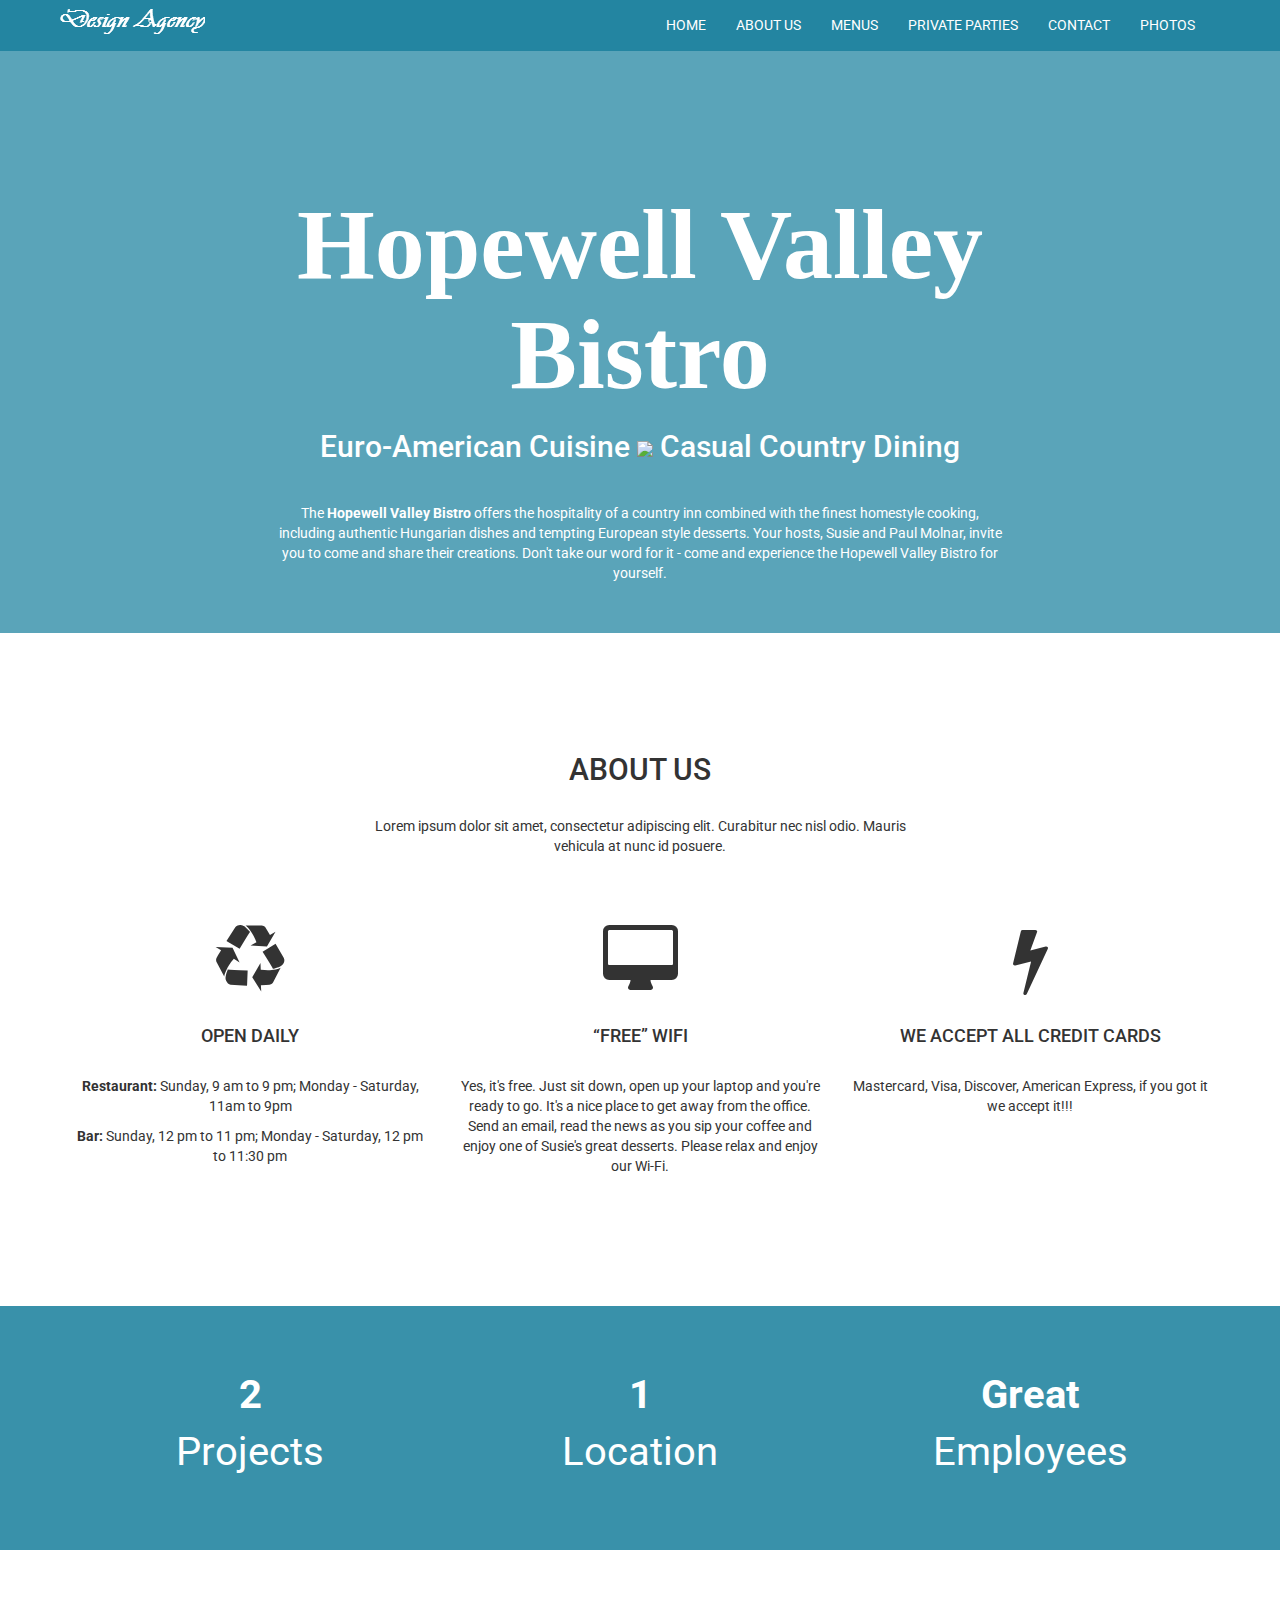
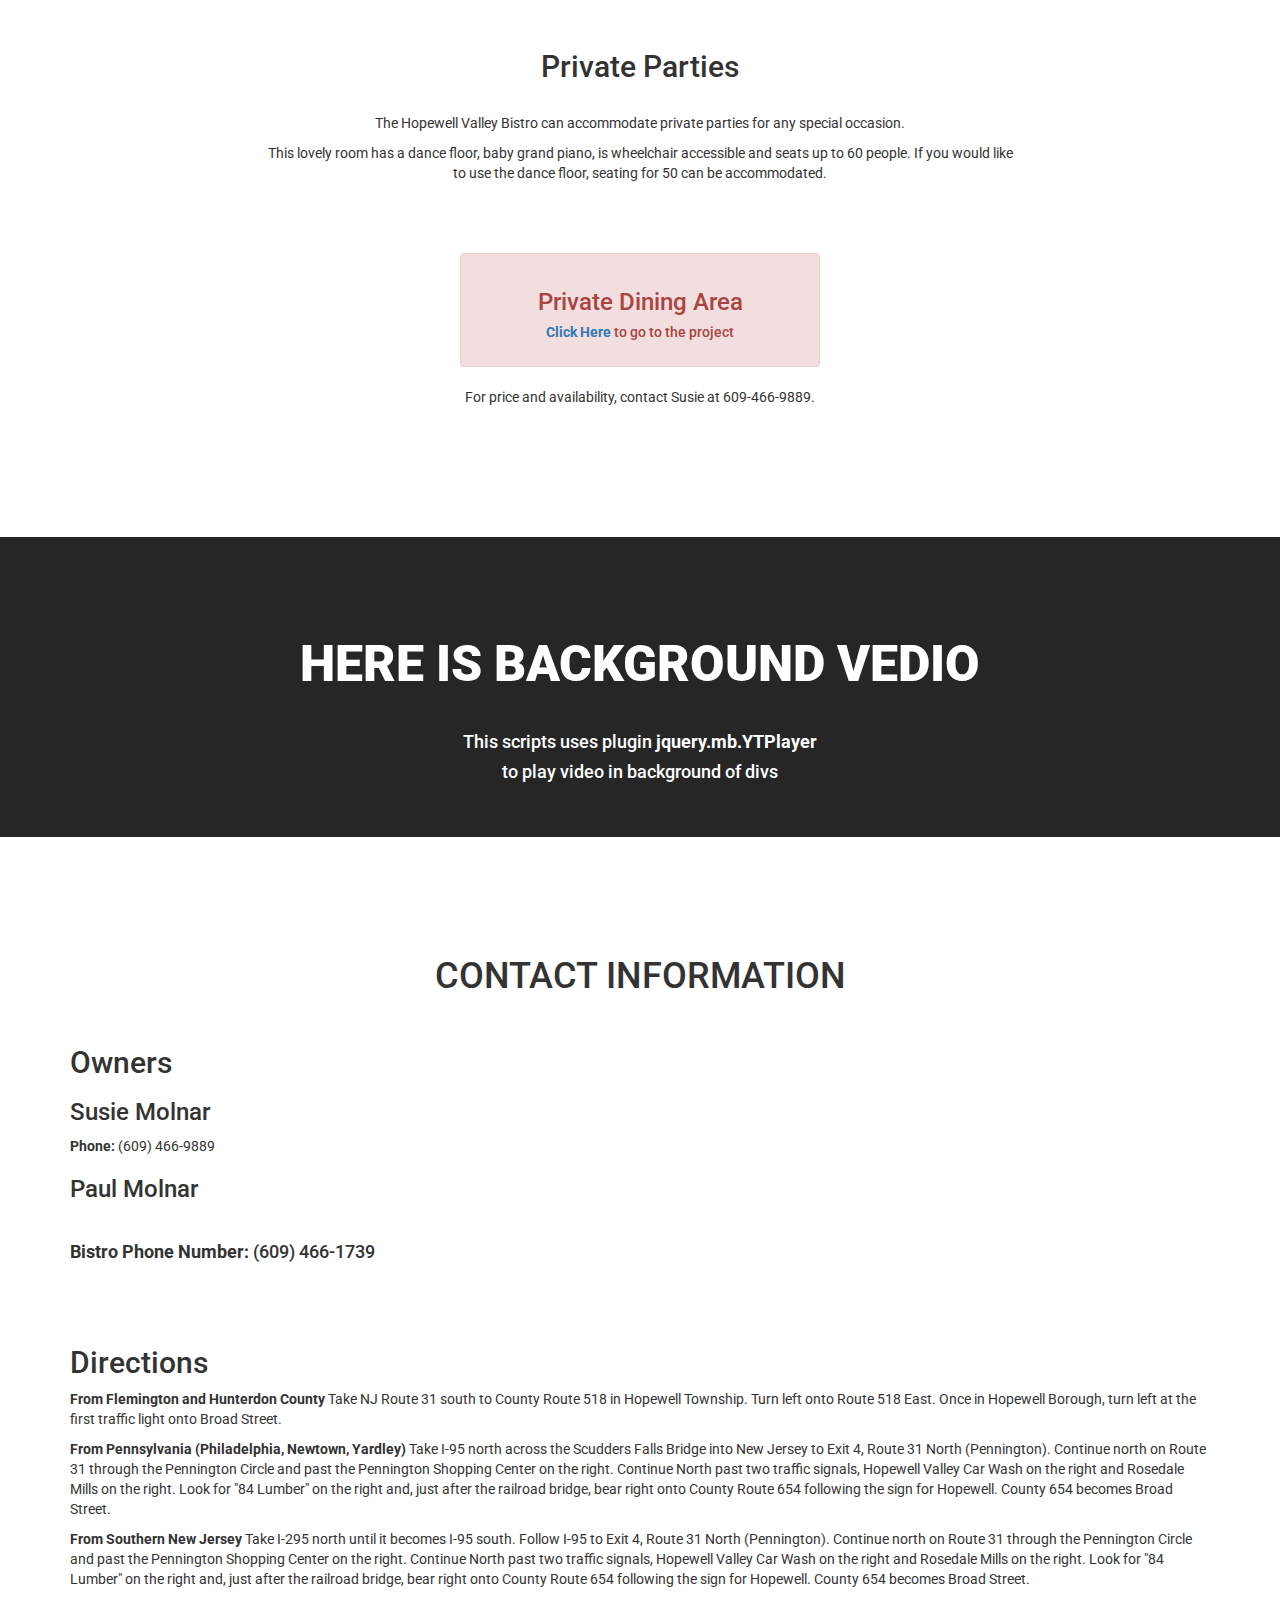
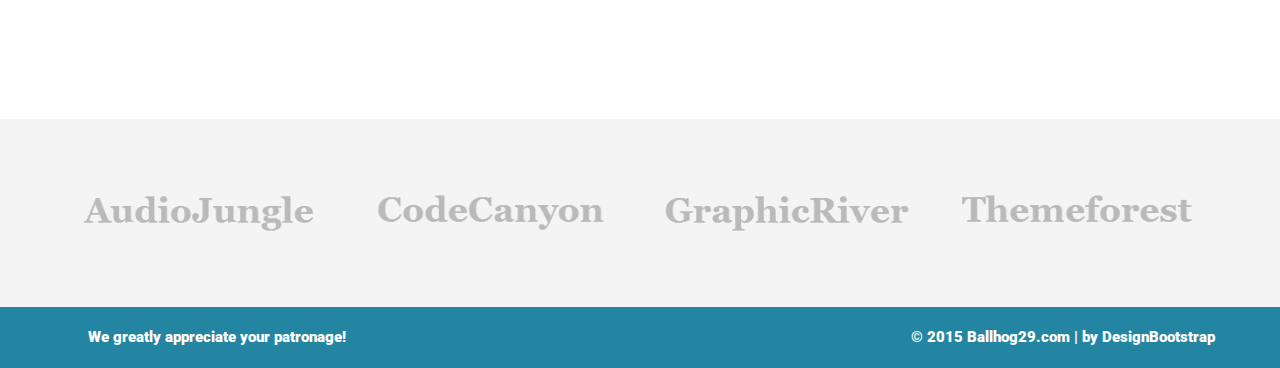
==== index.html @ 535f90bd "First Commit" ====
﻿<html lang="en">
<head>
    <meta charset="utf-8" />
    <meta name="viewport" content="width=device-width, initial-scale=1, maximum-scale=1" />
    <meta name="description" content="Hopewell Valley Bistro Website" />
    <meta name="author" content="Billy Franz" />
    <!--[if IE]>
        <meta http-equiv="X-UA-Compatible" content="IE=edge,chrome=1">
        <![endif]-->
    <title>Hopewell Bistro Inn</title>
    <!-- BOOTSTRAP STYLE SHEET -->
    <link href="assets/css/bootstrap.css" rel="stylesheet" />
    <!-- FONT AWESOME ICONS STYLE SHEET -->
    <link href="assets/css/font-awesome.css" rel="stylesheet" />
    <!-- CUSTOM STYLES -->
    <link href="assets/css/style.css" rel="stylesheet" />
	<!-- HTML5 Shiv and Respond.js for IE8 support of HTML5 elements and media queries -->
    <!-- WARNING: Respond.js doesn't work if you view the page via file:// -->
    <!--[if lt IE 9]>
        <script src="https://oss.maxcdn.com/libs/html5shiv/3.7.0/html5shiv.js"></script>
        <script src="https://oss.maxcdn.com/libs/respond.js/1.4.2/respond.min.js"></script>
    <![endif]-->
    <link rel="stylesheet" type="text/css" href="assets/css/main.css">

</head>
<body>
    <div class="navbar navbar-default navbar-fixed-top">
        <div class="container">
            <div class="navbar-header">
                <button type="button" class="navbar-toggle" data-toggle="collapse" data-target=".navbar-collapse">
                    <span class="icon-bar"></span>
                    <span class="icon-bar"></span>
                    <span class="icon-bar"></span>
                </button>
                <a class="navbar-brand" href="#">
                    <img src="assets/img/vivaldi-logo.png" alt="" class="img-responsive" />
                </a>
            </div>
            <div class="navbar-collapse collapse navbar-right scroll-me">
                <ul class="nav navbar-nav ">
                    <li><a href="#home">HOME</a></li>
                    <li><a href="#services">ABOUT US</a></li>
                    <li role="presentation" class="dropdown">
                        <a class="dropdown-toggle" data-toggle="dropdown" href="#" role="button" aria-haspopup="true" aria-expanded="false">
                          MENUS
                        </a>
                        <ul class="dropdown-menu">
                            <li><a target="_blank" href="http://www.hopewellvalleybistro.com/BrunchMenu09.pdf">Brunch</a></li>
                            <li><a target="_blank" href="http://www.hopewellvalleybistro.com/BistroMenu10.pdf">Lunch</a></li>
                            <li><a target="_blank" href="http://www.hopewellvalleybistro.com/DinnerMenu10.pdf">Dinner</a></li>
                        </ul>
                    </li>
                    <li><a href="#works">PRIVATE PARTIES</a></li>
                    <li><a href="#contact">CONTACT</a></li>
                    <li><a href="photos.html">PHOTOS</a></li>
                </ul>
            </div>

        </div>
    </div>
    <!-- NAVBAR CODE END -->
    <div id="home">
        <div class="overlay">
            <!-- overylay class usage -->
            <div class="container">
                <div class="col-md-8 col-md-offset-2 text-center">

                    <h1>Hopewell Valley Bistro </h1>
                    <h2>Euro-American Cuisine <img src="http://www.hopewellvalleybistro.com/images/tinyrooster.jpg"> Casual Country Dining </h2>
                    <p class="p-cls">
                        The <strong>Hopewell Valley Bistro</strong> offers the hospitality of a country inn combined with the finest homestyle cooking, including authentic Hungarian dishes and tempting European style desserts. Your hosts, Susie and Paul Molnar, invite you to come and share their creations. Don't take our word for it - come and experience the Hopewell Valley Bistro for yourself.
                    </p>
                </div>

            </div>
        </div>

    </div>
    <!--HOME SECTION END  -->
    <section id="services">
        <div class="container">
            <div class="row text-center pad-bottom">
                <div class="col-md-6 col-md-offset-3 col-sm-6 col-sm-offset-3">
                    <h2 class="head-set">ABOUT US</h2>
                    <p>
                        Lorem ipsum dolor sit amet, consectetur adipiscing elit.
                         Curabitur nec nisl odio. Mauris vehicula at nunc id posuere.
                    </p>
                </div>
            </div>
            <div class="row text-center">

                <div class="col-md-4 col-sm-4 col-xs-12">
                    <i class="fa fa-recycle  fa-5x"></i>
                    <h4 class="head-set">OPEN DAILY</h4>
                    <p><strong>Restaurant: </strong>Sunday, 9 am to 9 pm; Monday - Saturday, 11am to 9pm</p>
                    <p><strong>Bar: </strong>Sunday, 12 pm to 11 pm; Monday - Saturday, 12 pm to 11:30 pm</p>
                </div>
                <div class="col-md-4 col-sm-4 col-xs-12">
                    <i class="fa fa-desktop  fa-5x"></i>
                    <h4 class="head-set"><q>FREE</q> WIFI </h4>
                    <p>
                        Yes, it's free. Just sit down, open up your laptop and you're ready to go. It's a nice place to get away from the office. Send an email, read the news as you sip your coffee and enjoy one of Susie's great desserts. Please relax and enjoy our Wi-Fi.
                    </p>
                </div>
                <div class="col-md-4 col-sm-4 col-xs-12">
                    <i class="fa fa-bolt  fa-5x"></i>
                    <h4 class="head-set">WE ACCEPT ALL CREDIT CARDS</h4>
                    <p>
                        Mastercard, Visa, Discover, American Express, if you got it we accept it!!!
                    </p>
                </div>
            </div>
        </div>
    </section>
    <!--SERVICES SECTION END  -->
    <div class="parallax-like">
        <div class="overlay">


            <div class="container">
                <div class="row slogan">
                    <div class="col-lg-4 col-md-4 col-sm-4">
                        <div>
                            <strong>2</strong>
                            <p>
                                Projects
                            </p>
                        </div>
                    </div>
                    <div class="col-lg-4 col-md-4 col-sm-4">
                        <div>
                            <strong>1</strong>
                            <p>
                                Location
                            </p>
                        </div>
                    </div>
                    <div class="col-lg-4 col-md-4 col-sm-4 ">
                        <div>
                            <strong>Great</strong>
                            <p>
                                Employees
                            </p>
                        </div>
                    </div>

                </div>
            </div>
        </div>
    </div>
    <!--PARALLAX LIKE / STATS SECTION END  -->
    <section id="works">
        <div class="container">
            <div class="row text-center pad-bottom">
                <div class="col-md-8 col-md-offset-2 col-sm-8 col-sm-offset-2">
                    <h2 class="head-set">Private Parties</h2>
                    <p>
                        The Hopewell Valley Bistro can accommodate private parties for any special occasion.
                    </p>
                    <p>
                        This lovely room has a dance floor, baby grand piano, is wheelchair accessible and seats up to 60 people. If you would like to use the dance floor, seating for 50 can be accommodated.
                    </p>
                </div>
            </div>

            <div class="row text-center portfolio-item">
                <div class="col-md-4 col-sm-4 col-md-offset-4 col-sm-offset-4">
                    <div class="alert alert-danger">
                        <img src="http://www.hopewellvalleybistro.com/images/SRoom3%20small.jpg" class="img-responsive " alt="" />

                        <h3>Private Dining Area</h3>
                        <h5><a href="#"><strong>Click Here</strong> </a>to go to the project</h5>
                    </div>
                </div>
            </div>
            <div class="row text-center pad-bottom">
                <div class="col-md-6 col-md-offset-3 col-sm-6 col-sm-offset-3">
                    <p>For price and availability, contact Susie at 609-466-9889.</p>
                </div>
            </div>

        </div>
    </section>
    <!--WORKS / PORTFOLIO SECTION END  -->
    <div id="video-sec" class="player" data-property="{videoURL:'https://www.youtube.com/watch?v=Ycv5fNd4AeM',containment:'self',autoPlay:true, mute:true, startAt:0, opacity:1,mute: true,showControls:false}">
        <!-- change https://www.youtube.com/watch?v=Ycv5fNd4AeM to your youtube url-->
        <div class="overlay">
            <div class="container">
                <div class="row text-center">
                    <div class="col-md-12">
                        <h1>HERE IS BACKGROUND VEDIO</h1>
                        <h4>This scripts uses plugin <strong>jquery.mb.YTPlayer</strong>

                        </h4>
                        <h4>to play video in background of divs

                        </h4>
                    </div>
                </div>
            </div>
        </div>

    </div>
    <!-- VIDEO SECTION END-->
    <section id="contact">
        <div class="container">
            <h1 class="head-set">CONTACT INFORMATION</h2>
            <div class="row">
                <div class="col-md-6 col-sm-6">
                    <h2>Owners</h2>
                    <h3>Susie Molnar</h3>
                    <p><strong>Phone:</strong> (609) 466-9889</p>
                    <h3>Paul Molnar</h3>
                    <br/>
                    <h4><strong>Bistro Phone Number:</strong> (609) 466-1739
                </div>

                <div class="col-md-6 col-sm-6">
                    <iframe src="https://www.google.com/maps/embed?pb=!1m18!1m12!1m3!1d3038.8775012295046!2d-74.7605703!3d40.389407500000004!2m3!1f0!2f0!3f0!3m2!1i1024!2i768!4f13.1!3m3!1m2!1s0x89c3e521059d5697%3A0x43a0e15a3a8c1bf7!2sHopewell+Valley+Bistro+%26+Inn!5e0!3m2!1sen!2sus!4v1444187668630" width="600" height="300" frameborder="0" style="border:0" allowfullscreen></iframe>
                </div>
            </div>
            <div class="row">
                <div class="col-md-12 col-sm-12">
                    <h2>Directions</h2>
                    <p><strong>From Flemington and Hunterdon County</strong> Take NJ Route 31 south to County Route 518 in Hopewell Township. Turn left onto Route 518 East. Once in Hopewell Borough, turn left at the first traffic light onto Broad Street.</p>
                    <p><strong>From Pennsylvania (Philadelphia, Newtown, Yardley)</strong> Take I-95 north across the Scudders Falls Bridge into New Jersey to Exit 4, Route 31 North (Pennington). Continue north on Route 31 through the Pennington Circle and past the Pennington Shopping Center on the right. Continue North past two traffic signals, Hopewell Valley Car Wash on the right and Rosedale Mills on the right. Look for "84 Lumber" on the right and, just after the railroad bridge, bear right onto County Route 654 following the sign for Hopewell. County 654 becomes Broad Street.</p>
                    <p><strong>From Southern New Jersey</strong> Take I-295 north until it becomes I-95 south. Follow I-95 to Exit 4, Route 31 North (Pennington). Continue north on Route 31 through the Pennington Circle and past the Pennington Shopping Center on the right. Continue North past two traffic signals, Hopewell Valley Car Wash on the right and Rosedale Mills on the right. Look for "84 Lumber" on the right and, just after the railroad bridge, bear right onto County Route 654 following the sign for Hopewell. County 654 becomes Broad Street.<p>
                </div>

            </div>
        </div>
    </section>
    <!-- CONTACT SECTION END-->
    <section id="clients">
    <div class="container">
        <div class="row">
            <div class="col-md-3">
                <img src="assets/img/audio.png" alt="" class="img-responsive" />
            </div>
            <div class="col-md-3">
                <img src="assets/img/codecanon.png" alt="" class="img-responsive" />
            </div>
            <div class="col-md-3">
                <img src="assets/img/graphic.png" alt="" class="img-responsive" />
            </div>
            <div class="col-md-3">
                <img src="assets/img/themeforest.png" alt="" class="img-responsive" />
            </div>
        </div>

    </div>
    </section>
    <!-- CLIENTS SECTION END-->
    <footer>
        <div class="row">
            <div class="col-md-4 col-sm-4">
                <p>We greatly appreciate your patronage!</p>
            </div>
            <div class="col-md-offset-4 col-sm-offset-4 col-md-4 col-sm-4">
                <p class="domain">© 2015 Ballhog29.com  | <a href="http://www.designbootstrap.com/" target="_blank">by DesignBootstrap</a></p>
            </div>
        </div>
    </footer>
    <!-- FOOTER SECTION END-->
    <!-- REQUIRED SCRIPTS FILES -->
    <!-- CORE JQUERY FILE -->
    <script src="assets/js/jquery-1.11.1.js"></script>
    <!-- REQUIRED BOOTSTRAP SCRIPTS -->
    <script src="assets/js/bootstrap.js"></script>
    <!-- BACKGROUND VIDEO PLUGIN  -->
    <script src="assets/js/jquery.mb.YTPlayer.js"></script>
    <!-- SCROLLING SCRIPTS PLUGIN  -->
    <script src="assets/js/jquery.easing.min.js"></script>
    <!-- CUSTOM SCRIPTS   -->
    <script src="assets/js/custom.js"></script>

</body>

</html>
---- assets/css/style.css ----
﻿
/*=============================================================
    Authour URL: www.designbootstrap.com

    http://www.designbootstrap.com/

    License: MIT

    http://opensource.org/licenses/MIT

    100% Free To use For Personal And Commercial Use.

    IN EXCHANGE JUST TELL PEOPLE ABOUT THIS WEBSITE
   
========================================================  */



/*================================
    GENERAL STYLES
==================================*/

@import url(http://fonts.googleapis.com/css?family=Roboto); /* GOOGLE FREE FONTS */

body {
    font-family: 'Roboto', sans-serif;
}

section {
    padding-top: 80px;
    padding-bottom: 120px;
}

.head-set {
    padding-top: 20px;
    padding-bottom: 20px;
}

.pad-bottom {
    padding-bottom: 60px;
}
/*================================
    NAVBAR STYLES
==================================*/
.navbar-default {
    background-color: rgb(35, 133, 161);
    border-color: transparent;
    color: #fff;
}

    .navbar-default .navbar-nav > li > a, .navbar-default .navbar-nav > li > a:hover {
        color: #fff;
    }

.navbar-brand {
    padding: 0px;
}
.navbar-default .navbar-toggle .icon-bar {
    background-color:#fff;
}
/*================================
    HOME SECTION STYLES
==================================*/

/*STYLE OF BACKGROUND IMAGE*/
#home {
    background: url(https://eatinoutfromewing.files.wordpress.com/2012/06/img_1815.jpg) no-repeat center center; /*Full Witdth background image*/
    padding: 0;
    -webkit-background-size: cover;
    background-size: cover;
    -moz-background-size: cover;
    min-height: 600px;
}
    /*STYLE FOR OVERLAY CLASS - WHICH IS ABOVE IMAGE WITH OPACITY/TRANSPARENCY 0.75*/
    #home .overlay {
        padding-top: 90px;
        background-color: rgba(35, 133, 161,0.75); /*.75 opacity of the color so that background image is visible*/
        min-height: 600px;
        color: #fff;
    }

    #home h1 {
        padding-top: 80px;
        font-weight: 900;
        font-size: 100px;
        font-family: 'Browallia New';
    }
/*SMPLE CLASS TO ADJUST SECTION PADDING & HEIGHT*/

/*CLASS TO FORMAT TEXT*/
.p-cls {
    padding-top: 30px;
    padding-bottom: 40px;
}

/*======================================
    PARALLAX LIKE / STATS SECTION STYLES
=========================================*/

.parallax-like {
    background: url(http://s3-media1.fl.yelpcdn.com/bphoto/2g2xiryRIeq0TUNFxlrMRw/o.jpg) no-repeat center center; /* DEFINE IMAGE PATH CAREFULLY*/
    padding: 0;
    -webkit-background-size: cover;
    background-size: cover;
    color: #fff;
    background-attachment: fixed;
}

    .parallax-like .overlay {
        min-height: 200px;
        background: rgba(35, 133, 161,0.9);
        font-size: 40px;
        padding-bottom: 60px;
        padding-top: 60px;
    }

/*================================
    PORTFOLIO / WORK SECTION STYLES
==================================*/
.portfolio-item img:hover { /* POSTFOLIO IMAGE BIG ON HOVER */
    cursor: pointer;
    -webkit-transform: scale(1.1, 1.1);
    -ms-transform: scale(1.1, 1.1);
    transform: scale(1.1, 1.1);
    transition-duration: 0.3s;
    -webkit-transition-duration: 0.3s; /* Safari */
    z-index: 1;
}

/*================================
    VIDEO SECTION STYLES
==================================*/
#video-sec {
    color: #fff;
    text-align: center;
}

    #video-sec .overlay {
        background-color: rgba(0, 0, 0, 0.85);
        min-height: 300px;
        color: #fff;
    }

    #video-sec h1 {
        padding-top: 80px;
        font-size: 50px;
        font-weight: 900;
        padding-bottom: 30px;
    }
/*================================
    CLIENTS SECTION STYLES
==================================*/
#clients {
    background-color:#f4f4f4;
    padding-bottom:50px;
    padding-top:50px;
}
    #clients img {
        opacity:0.5;
        cursor:pointer;
    }
        #clients img:hover {
            opacity:1;
        }
/*================================
    FOOTER SECTION STYLES
==================================*/

footer {
    padding: 20px;
    font-size: 15px;
    text-align: center;
    font-weight: 900;
    background-color: rgb(35, 133, 161);
    color: #fff;
}

    footer a, footer a:hover {
        color: #fff;
        text-decoration: none;
    }
---- assets/css/main.css ----
.slogan {
	text-align: center;
}
#contact h1 {
	text-align: center;
}

footer div div p {
	margin-bottom: 0;
}

#works {
	padding: 60px 0;
}
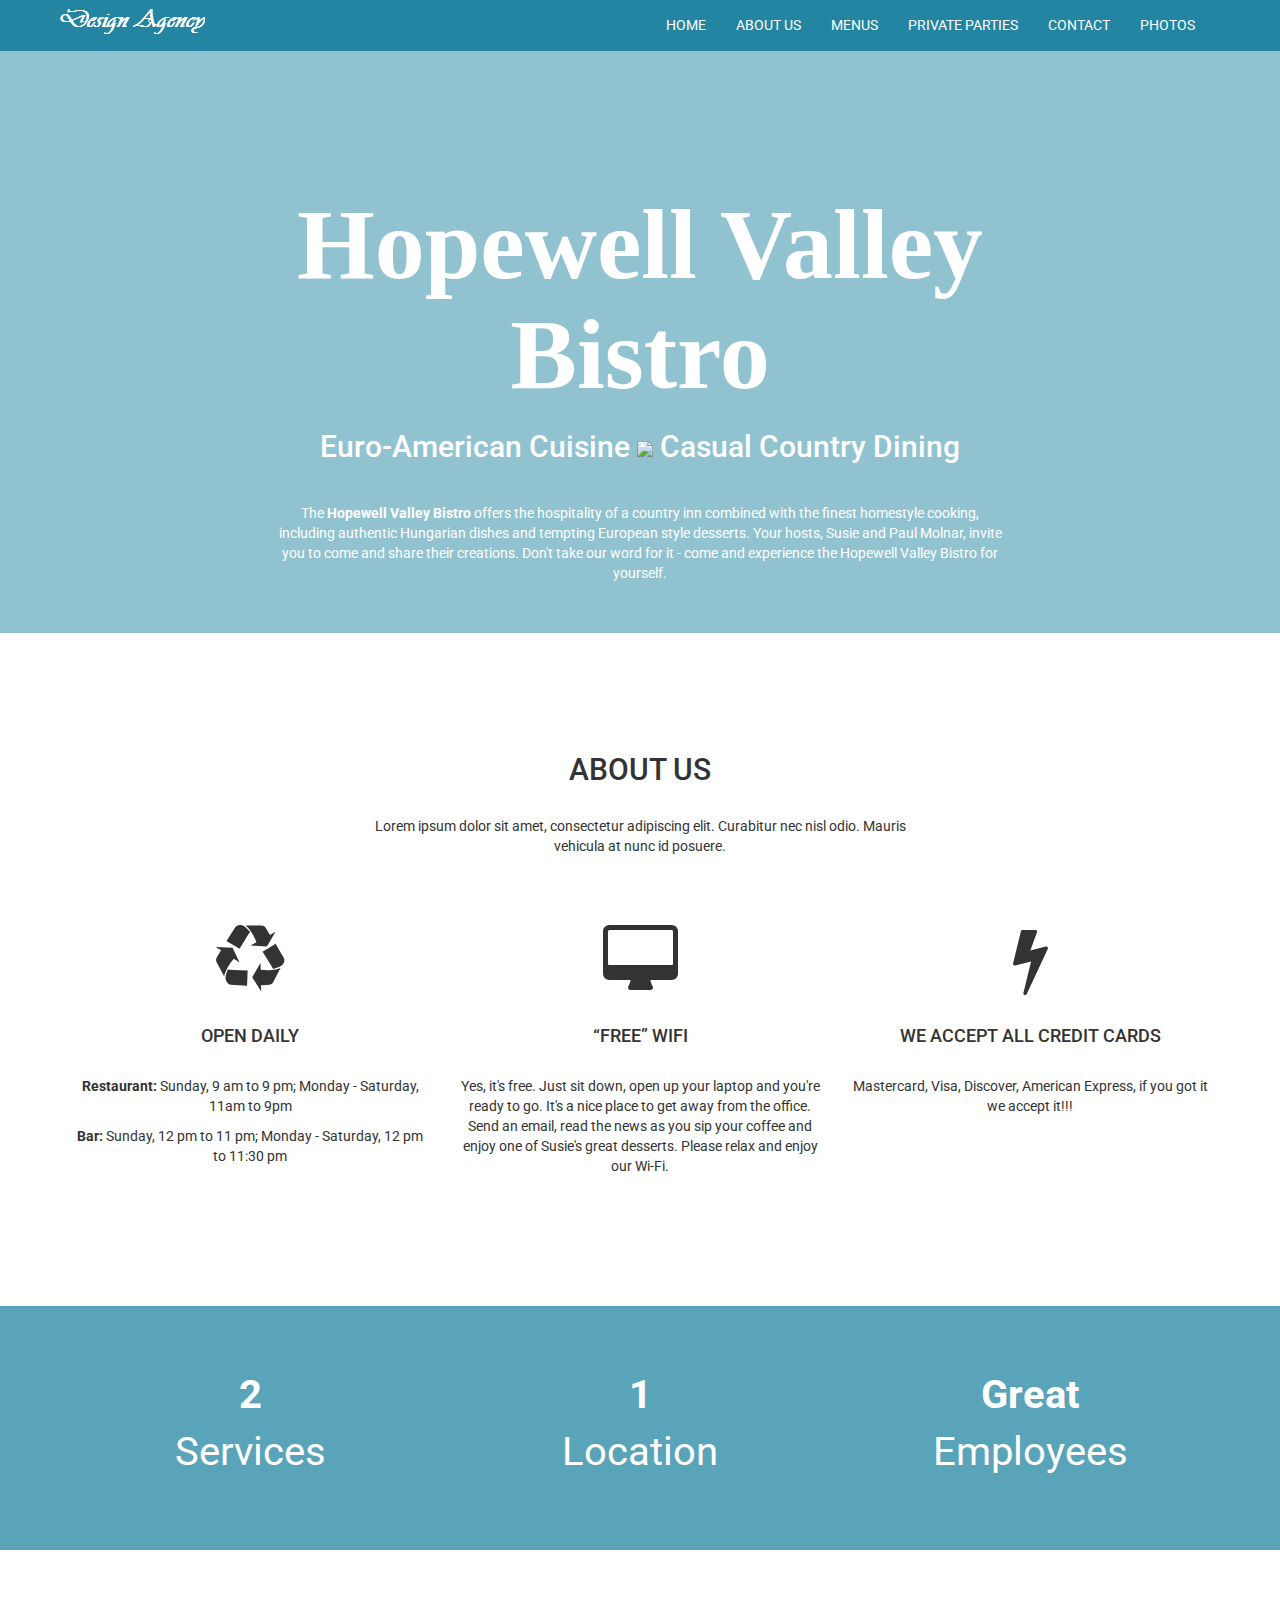
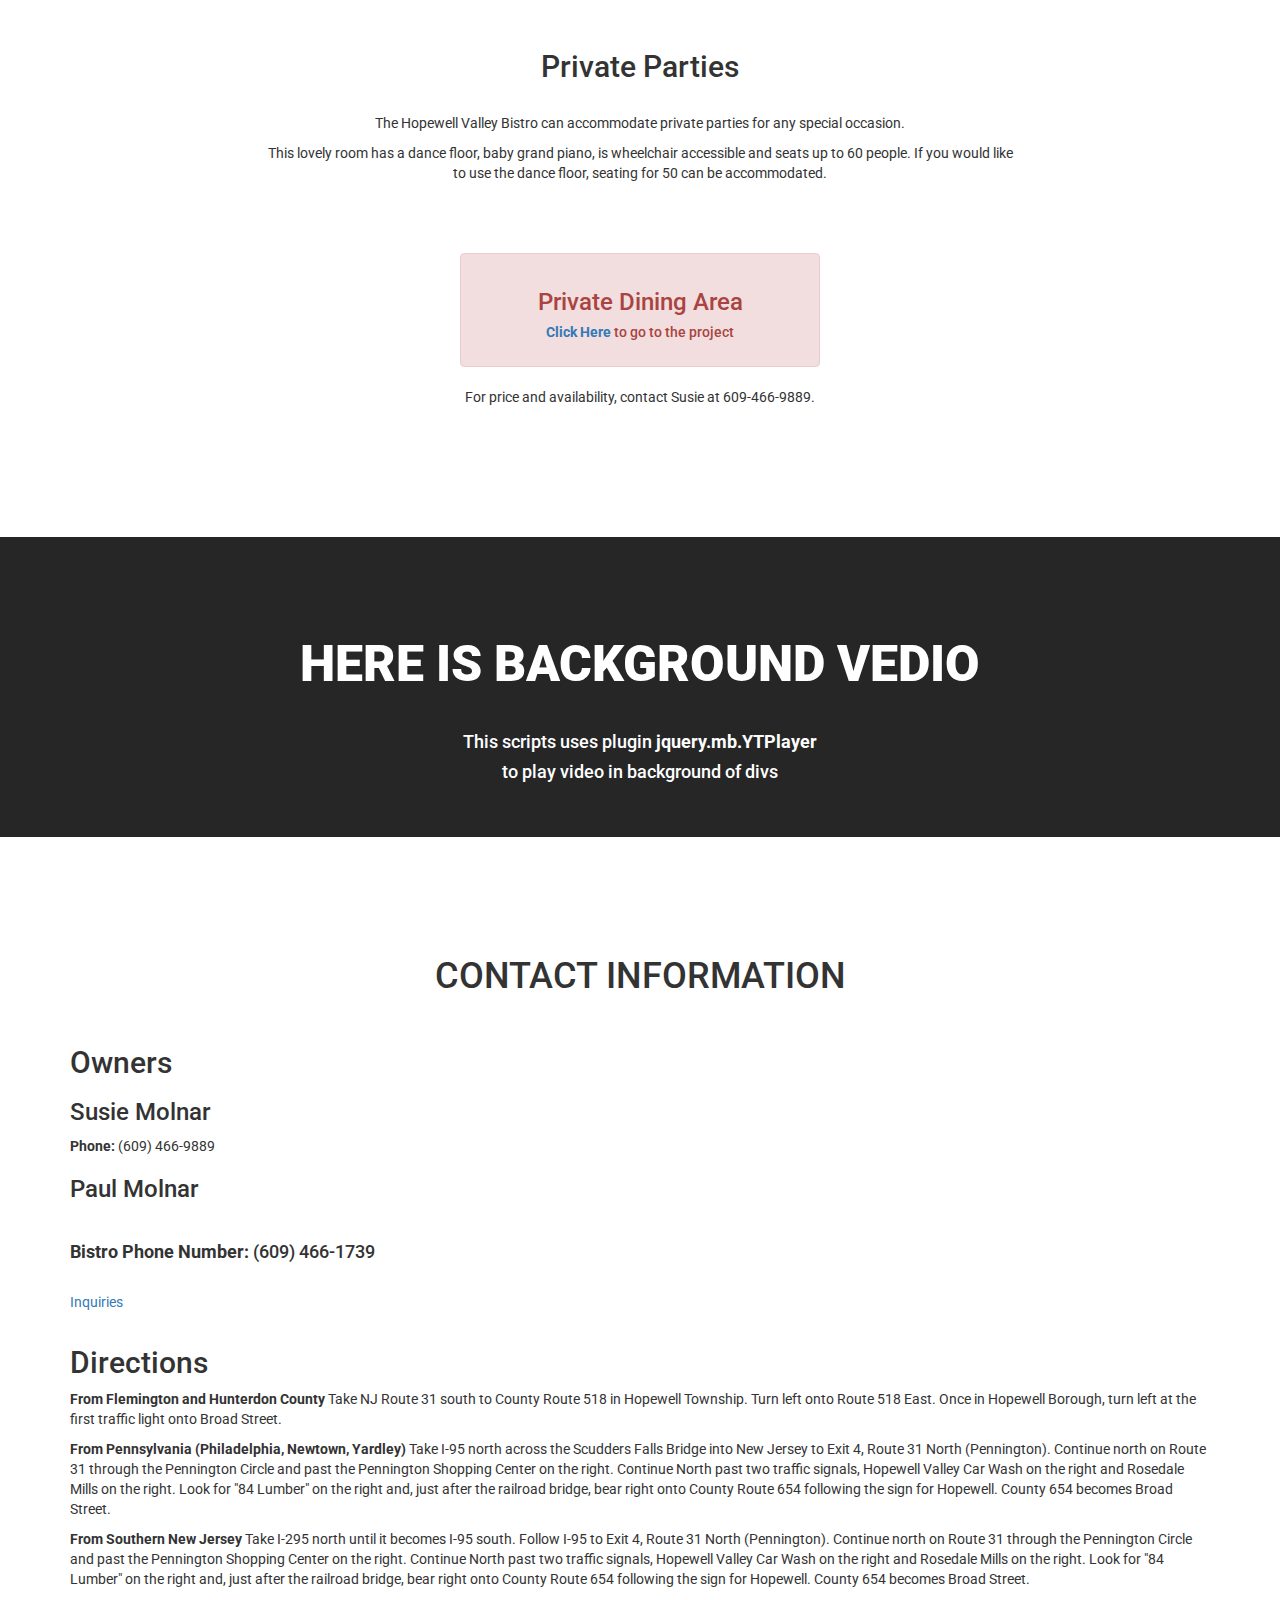
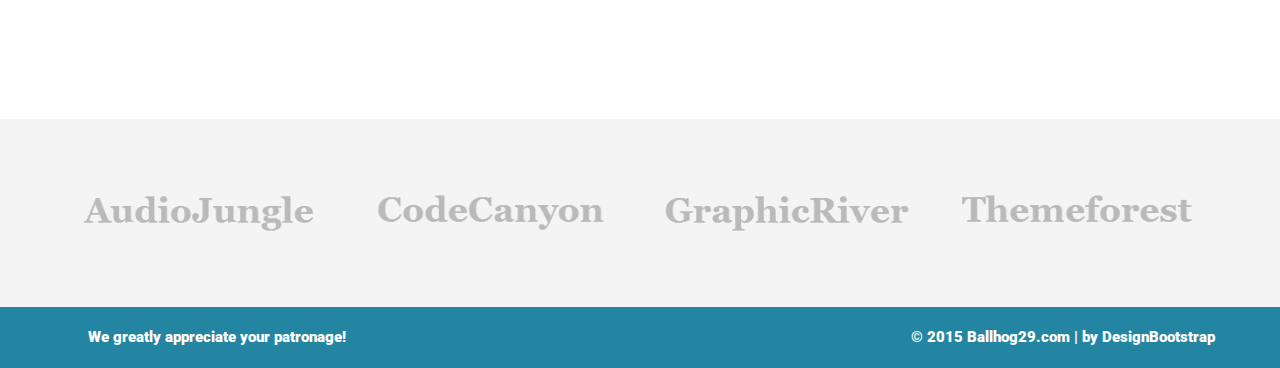
==== commit aaeb3256: "Added Page and Other Changes" ====
--- a/index.html
+++ b/index.html
@@ -34,6 +34,7 @@
                 </button>
                 <a class="navbar-brand" href="#">
                     <img src="assets/img/vivaldi-logo.png" alt="" class="img-responsive" />
+                    <!-- NEED to get rid of "Design Agency Image" -->
                 </a>
             </div>
             <div class="navbar-collapse collapse navbar-right scroll-me">
@@ -77,6 +78,8 @@
 
     </div>
     <!--HOME SECTION END  -->
+
+    <!-- Find i class icons to use -->
     <section id="services">
         <div class="container">
             <div class="row text-center pad-bottom">
@@ -124,7 +127,7 @@
                         <div>
                             <strong>2</strong>
                             <p>
-                                Projects
+                                Services
                             </p>
                         </div>
                     </div>
@@ -183,6 +186,8 @@
         </div>
     </section>
     <!--WORKS / PORTFOLIO SECTION END  -->
+
+    <!-- May or may not keep depending on if I find a good video -->
     <div id="video-sec" class="player" data-property="{videoURL:'https://www.youtube.com/watch?v=Ycv5fNd4AeM',containment:'self',autoPlay:true, mute:true, startAt:0, opacity:1,mute: true,showControls:false}">
         <!-- change https://www.youtube.com/watch?v=Ycv5fNd4AeM to your youtube url-->
         <div class="overlay">
@@ -213,7 +218,9 @@
                     <p><strong>Phone:</strong> (609) 466-9889</p>
                     <h3>Paul Molnar</h3>
                     <br/>
-                    <h4><strong>Bistro Phone Number:</strong> (609) 466-1739
+                    <h4><strong>Bistro Phone Number:</strong> (609) 466-1739</h4>
+                    <br>
+                    <a href="inqiries.html">Inquiries</a>
                 </div>
 
                 <div class="col-md-6 col-sm-6">
@@ -232,6 +239,8 @@
         </div>
     </section>
     <!-- CONTACT SECTION END-->
+
+    <!-- Not sure what to do with this section... -->
     <section id="clients">
     <div class="container">
         <div class="row">
--- a/assets/css/style.css
+++ b/assets/css/style.css
@@ -74,7 +74,7 @@
     /*STYLE FOR OVERLAY CLASS - WHICH IS ABOVE IMAGE WITH OPACITY/TRANSPARENCY 0.75*/
     #home .overlay {
         padding-top: 90px;
-        background-color: rgba(35, 133, 161,0.75); /*.75 opacity of the color so that background image is visible*/
+        background-color: rgba(35, 133, 161,0.50); /*.75 opacity of the color so that background image is visible*/
         min-height: 600px;
         color: #fff;
     }
@@ -108,7 +108,7 @@
 
     .parallax-like .overlay {
         min-height: 200px;
-        background: rgba(35, 133, 161,0.9);
+        background: rgba(35, 133, 161,0.75);
         font-size: 40px;
         padding-bottom: 60px;
         padding-top: 60px;
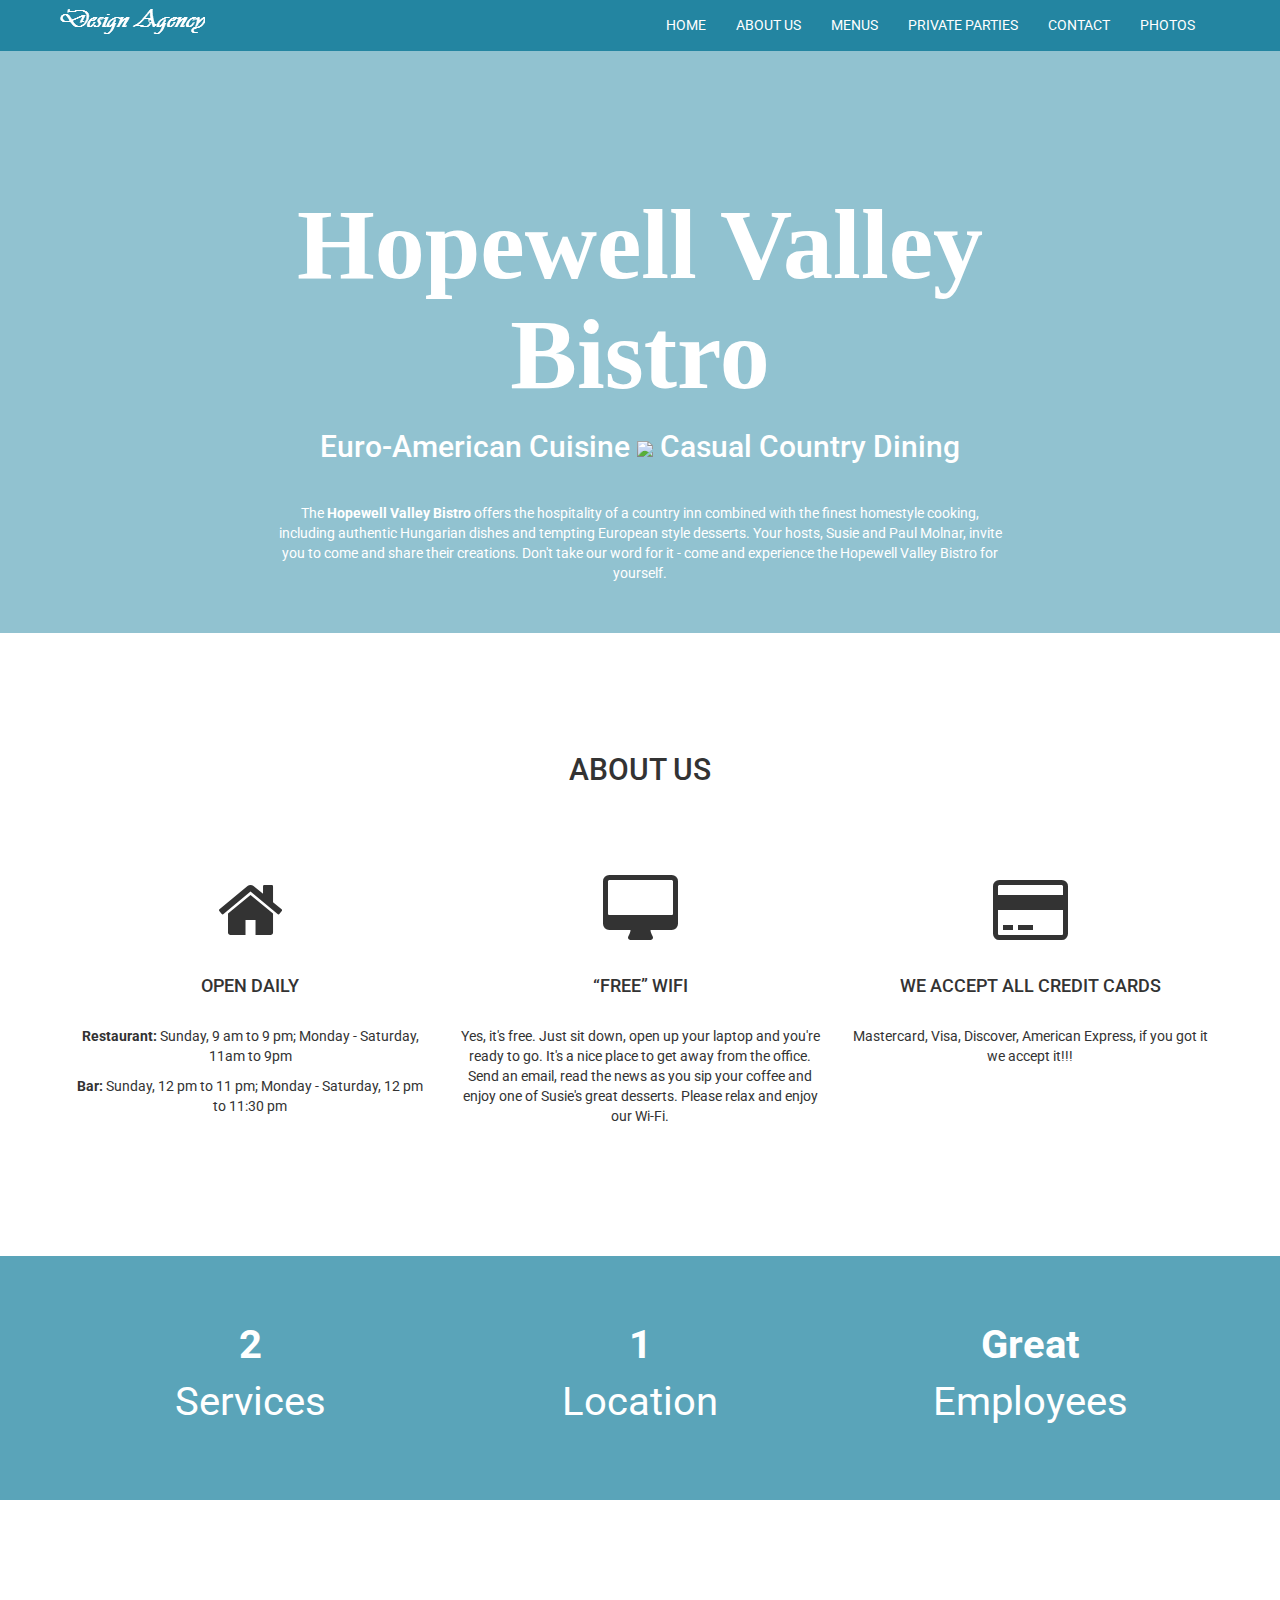
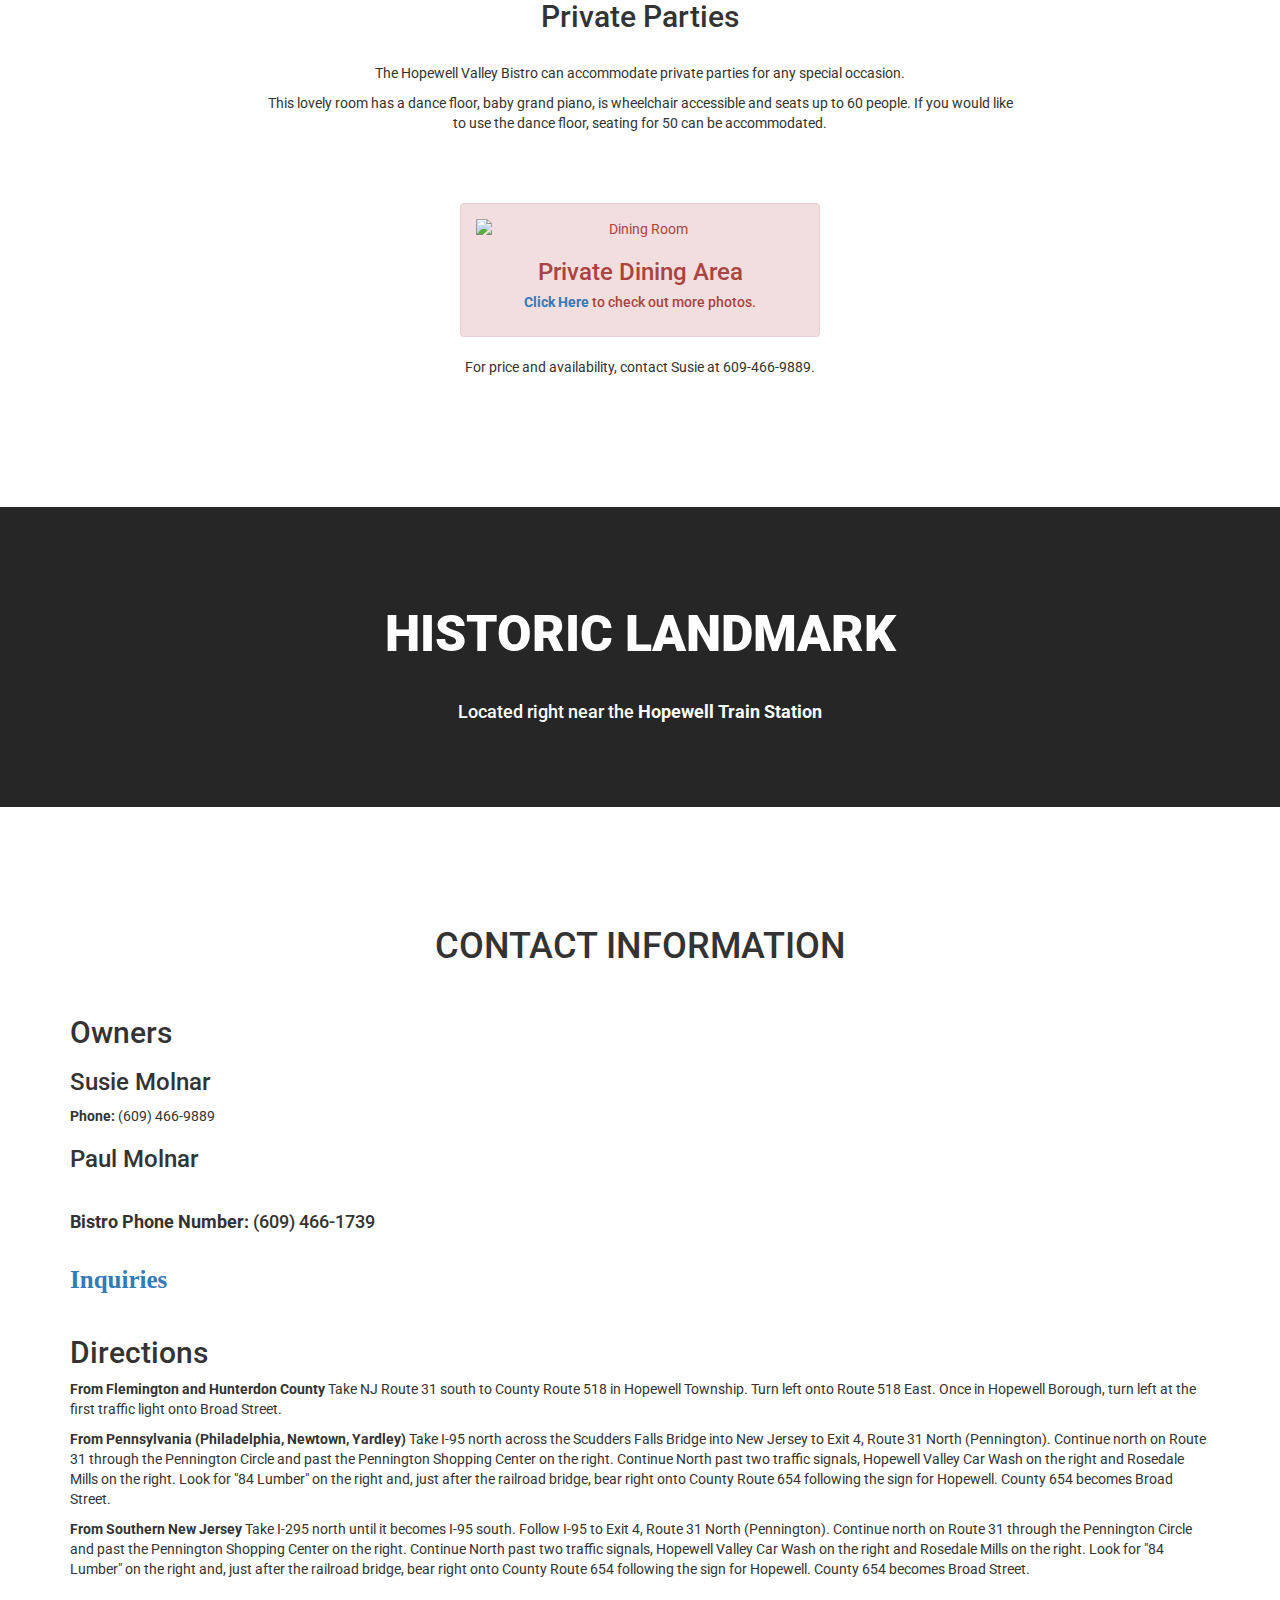
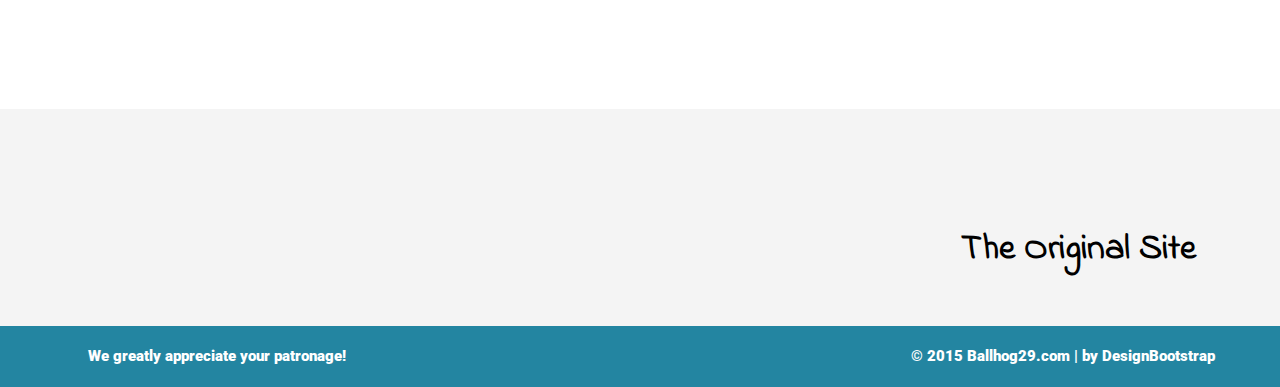
==== commit f25d9ebc: "Additional Material" ====
--- a/index.html
+++ b/index.html
@@ -22,6 +22,8 @@
     <![endif]-->
     <link rel="stylesheet" type="text/css" href="assets/css/main.css">
 
+    <link href='https://fonts.googleapis.com/css?family=Indie+Flower' rel='stylesheet' type='text/css'>
+
 </head>
 <body>
     <div class="navbar navbar-default navbar-fixed-top">
@@ -34,7 +36,7 @@
                 </button>
                 <a class="navbar-brand" href="#">
                     <img src="assets/img/vivaldi-logo.png" alt="" class="img-responsive" />
-                    <!-- NEED to get rid of "Design Agency Image" -->
+                    <!-- Change Image???" -->
                 </a>
             </div>
             <div class="navbar-collapse collapse navbar-right scroll-me">
@@ -77,24 +79,21 @@
         </div>
 
     </div>
+
     <!--HOME SECTION END  -->
 
-    <!-- Find i class icons to use -->
+    <!-- About Us -->
     <section id="services">
         <div class="container">
             <div class="row text-center pad-bottom">
                 <div class="col-md-6 col-md-offset-3 col-sm-6 col-sm-offset-3">
                     <h2 class="head-set">ABOUT US</h2>
-                    <p>
-                        Lorem ipsum dolor sit amet, consectetur adipiscing elit.
-                         Curabitur nec nisl odio. Mauris vehicula at nunc id posuere.
-                    </p>
                 </div>
             </div>
             <div class="row text-center">
 
                 <div class="col-md-4 col-sm-4 col-xs-12">
-                    <i class="fa fa-recycle  fa-5x"></i>
+                    <i class="fa fa-home  fa-5x"></i>
                     <h4 class="head-set">OPEN DAILY</h4>
                     <p><strong>Restaurant: </strong>Sunday, 9 am to 9 pm; Monday - Saturday, 11am to 9pm</p>
                     <p><strong>Bar: </strong>Sunday, 12 pm to 11 pm; Monday - Saturday, 12 pm to 11:30 pm</p>
@@ -107,7 +106,7 @@
                     </p>
                 </div>
                 <div class="col-md-4 col-sm-4 col-xs-12">
-                    <i class="fa fa-bolt  fa-5x"></i>
+                    <i class="fa fa-credit-card  fa-5x"></i>
                     <h4 class="head-set">WE ACCEPT ALL CREDIT CARDS</h4>
                     <p>
                         Mastercard, Visa, Discover, American Express, if you got it we accept it!!!
@@ -116,7 +115,11 @@
             </div>
         </div>
     </section>
-    <!--SERVICES SECTION END  -->
+
+    <!--ABOUT US SECTION END  -->
+
+    <!-- Services Slogan-->
+
     <div class="parallax-like">
         <div class="overlay">
 
@@ -152,7 +155,11 @@
             </div>
         </div>
     </div>
+
     <!--PARALLAX LIKE / STATS SECTION END  -->
+
+    <!-- Private Parties -->
+
     <section id="works">
         <div class="container">
             <div class="row text-center pad-bottom">
@@ -170,10 +177,10 @@
             <div class="row text-center portfolio-item">
                 <div class="col-md-4 col-sm-4 col-md-offset-4 col-sm-offset-4">
                     <div class="alert alert-danger">
-                        <img src="http://www.hopewellvalleybistro.com/images/SRoom3%20small.jpg" class="img-responsive " alt="" />
+                        <img src="http://www.hopewellvalleybistro.com/images/SRoom3%20small.jpg" class="img-responsive diningRoom" alt="Dining Room" />
 
                         <h3>Private Dining Area</h3>
-                        <h5><a href="#"><strong>Click Here</strong> </a>to go to the project</h5>
+                        <h5><a href="photos.html"><strong>Click Here</strong> </a>to check out more photos.</h5>
                     </div>
                 </div>
             </div>
@@ -185,29 +192,29 @@
 
         </div>
     </section>
+
     <!--WORKS / PORTFOLIO SECTION END  -->
 
     <!-- May or may not keep depending on if I find a good video -->
-    <div id="video-sec" class="player" data-property="{videoURL:'https://www.youtube.com/watch?v=Ycv5fNd4AeM',containment:'self',autoPlay:true, mute:true, startAt:0, opacity:1,mute: true,showControls:false}">
+    <div id="video-sec" class="player" data-property="{videoURL:'https://www.youtube.com/watch?v=AweGSM22buU',containment:'self',autoPlay:true, mute:true, startAt:0, opacity:1,mute: true,showControls:false}">
         <!-- change https://www.youtube.com/watch?v=Ycv5fNd4AeM to your youtube url-->
         <div class="overlay">
             <div class="container">
                 <div class="row text-center">
                     <div class="col-md-12">
-                        <h1>HERE IS BACKGROUND VEDIO</h1>
-                        <h4>This scripts uses plugin <strong>jquery.mb.YTPlayer</strong>
-
-                        </h4>
-                        <h4>to play video in background of divs
-
-                        </h4>
+                        <h1>HISTORIC LANDMARK</h1>
+                        <h4>Located right near the <strong>Hopewell Train Station</strong></h4>
                     </div>
                 </div>
             </div>
         </div>
 
     </div>
+
     <!-- VIDEO SECTION END-->
+
+    <!-- Contact -->
+
     <section id="contact">
         <div class="container">
             <h1 class="head-set">CONTACT INFORMATION</h2>
@@ -220,8 +227,10 @@
                     <br/>
                     <h4><strong>Bistro Phone Number:</strong> (609) 466-1739</h4>
                     <br>
-                    <a href="inqiries.html">Inquiries</a>
-                </div>
+                    <a class="QI" href="inqiries.html">Inquiries</a>
+                </div>
+
+                <br>
 
                 <div class="col-md-6 col-sm-6">
                     <iframe src="https://www.google.com/maps/embed?pb=!1m18!1m12!1m3!1d3038.8775012295046!2d-74.7605703!3d40.389407500000004!2m3!1f0!2f0!3f0!3m2!1i1024!2i768!4f13.1!3m3!1m2!1s0x89c3e521059d5697%3A0x43a0e15a3a8c1bf7!2sHopewell+Valley+Bistro+%26+Inn!5e0!3m2!1sen!2sus!4v1444187668630" width="600" height="300" frameborder="0" style="border:0" allowfullscreen></iframe>
@@ -238,29 +247,33 @@
             </div>
         </div>
     </section>
+
     <!-- CONTACT SECTION END-->
 
-    <!-- Not sure what to do with this section... -->
+    <!-- Local Information -->
+
     <section id="clients">
-    <div class="container">
-        <div class="row">
-            <div class="col-md-3">
-                <img src="assets/img/audio.png" alt="" class="img-responsive" />
-            </div>
-            <div class="col-md-3">
-                <img src="assets/img/codecanon.png" alt="" class="img-responsive" />
-            </div>
-            <div class="col-md-3">
-                <img src="assets/img/graphic.png" alt="" class="img-responsive" />
-            </div>
-            <div class="col-md-3">
-                <img src="assets/img/themeforest.png" alt="" class="img-responsive" />
-            </div>
-        </div>
-
-    </div>
+        <div class="container">
+            <div class="row">
+                <div class="col-md-3 col-sm-3 col-xs-3">
+                    <a href="http://www.hopewelltwp.org/" target="_blank"><img src="http://blog-images.safewise.com/NewJersey/17HopewellTownship1.jpg" alt="" class="img-responsive" /></a>
+                </div>
+                <div class="col-md-3 col-sm-3 col-xs-3">
+                    <a href="http://www.hopewellboro-nj.us/" target="_blank"><img src="http://activerain.com/image_store/uploads/9/1/4/5/0/ar122339123705419.jpg" alt="" class="img-responsive"/></a>
+                </div>
+                <div class="col-md-3 col-sm-3 col-xs-3">
+                    <a href="http://www2.hvrsd.org/Schools/CHS/Pages/default.aspx" target="_blank"><img src="http://media.nj.com/times-sports/photo/10987652-large.jpg" alt="" class="img-responsive"/></a>
+                </div>
+                <div class="col-md-3 col-sm-3 col-xs-3 origin">
+                    <a href="http://www.hopewellvalleybistro.com/">The Original Site</a>
+                </div>
+            </div>
+
+        </div>
     </section>
+    
     <!-- CLIENTS SECTION END-->
+
     <footer>
         <div class="row">
             <div class="col-md-4 col-sm-4">
@@ -271,7 +284,9 @@
             </div>
         </div>
     </footer>
+
     <!-- FOOTER SECTION END-->
+
     <!-- REQUIRED SCRIPTS FILES -->
     <!-- CORE JQUERY FILE -->
     <script src="assets/js/jquery-1.11.1.js"></script>
--- a/assets/css/main.css
+++ b/assets/css/main.css
@@ -11,4 +11,77 @@
 
 #works {
 	padding: 60px 0;
+}
+
+#myCarousel1 img {
+	width: 100%;
+	height: 750px;
+}
+
+/* Inquiries Page Background */
+
+.IQ {
+	text-align: center;
+	background-color: black;
+	color: white;
+	height: 750px;
+}
+
+/*== Original Site Link ==*/
+
+.origin {
+	text-decoration: none;
+	text-align: center;
+	font-weight: bold;
+	font-size: 36px;
+}
+
+.origin a {
+	color: black;
+	font-family: 'Indie Flower', cursive;
+}
+
+.origin a:hover {
+	text-decoration: none;
+	color: gray;
+}
+
+/*== Contact ==> Inquirery ==*/
+
+.QI {
+	font-size: 25px;
+	font-weight: bold;
+	font-family: Verdana;
+}
+
+/*== Media Queries ==*/
+
+@media (min-width: 1200px) {
+	.origin {
+		margin-top: 65px;
+	}
+}
+
+@media (min-width: 992px) and (max-width: 1199px) {
+	.origin {
+		margin-top: 30px;
+	}
+}
+
+@media (max-width: 768px) and (min-width: 651px) {
+	.diningRoom {
+		margin: 0 20%;
+	}
+}
+
+@media (max-width: 650px) and (min-width: 550px) {
+	.diningRoom {
+		margin: 0 15%;
+	}
+}
+
+@media (max-width: 549px) and (min-width: 500px) {
+	.diningRoom {
+		margin: 0 10%;
+	}
 }